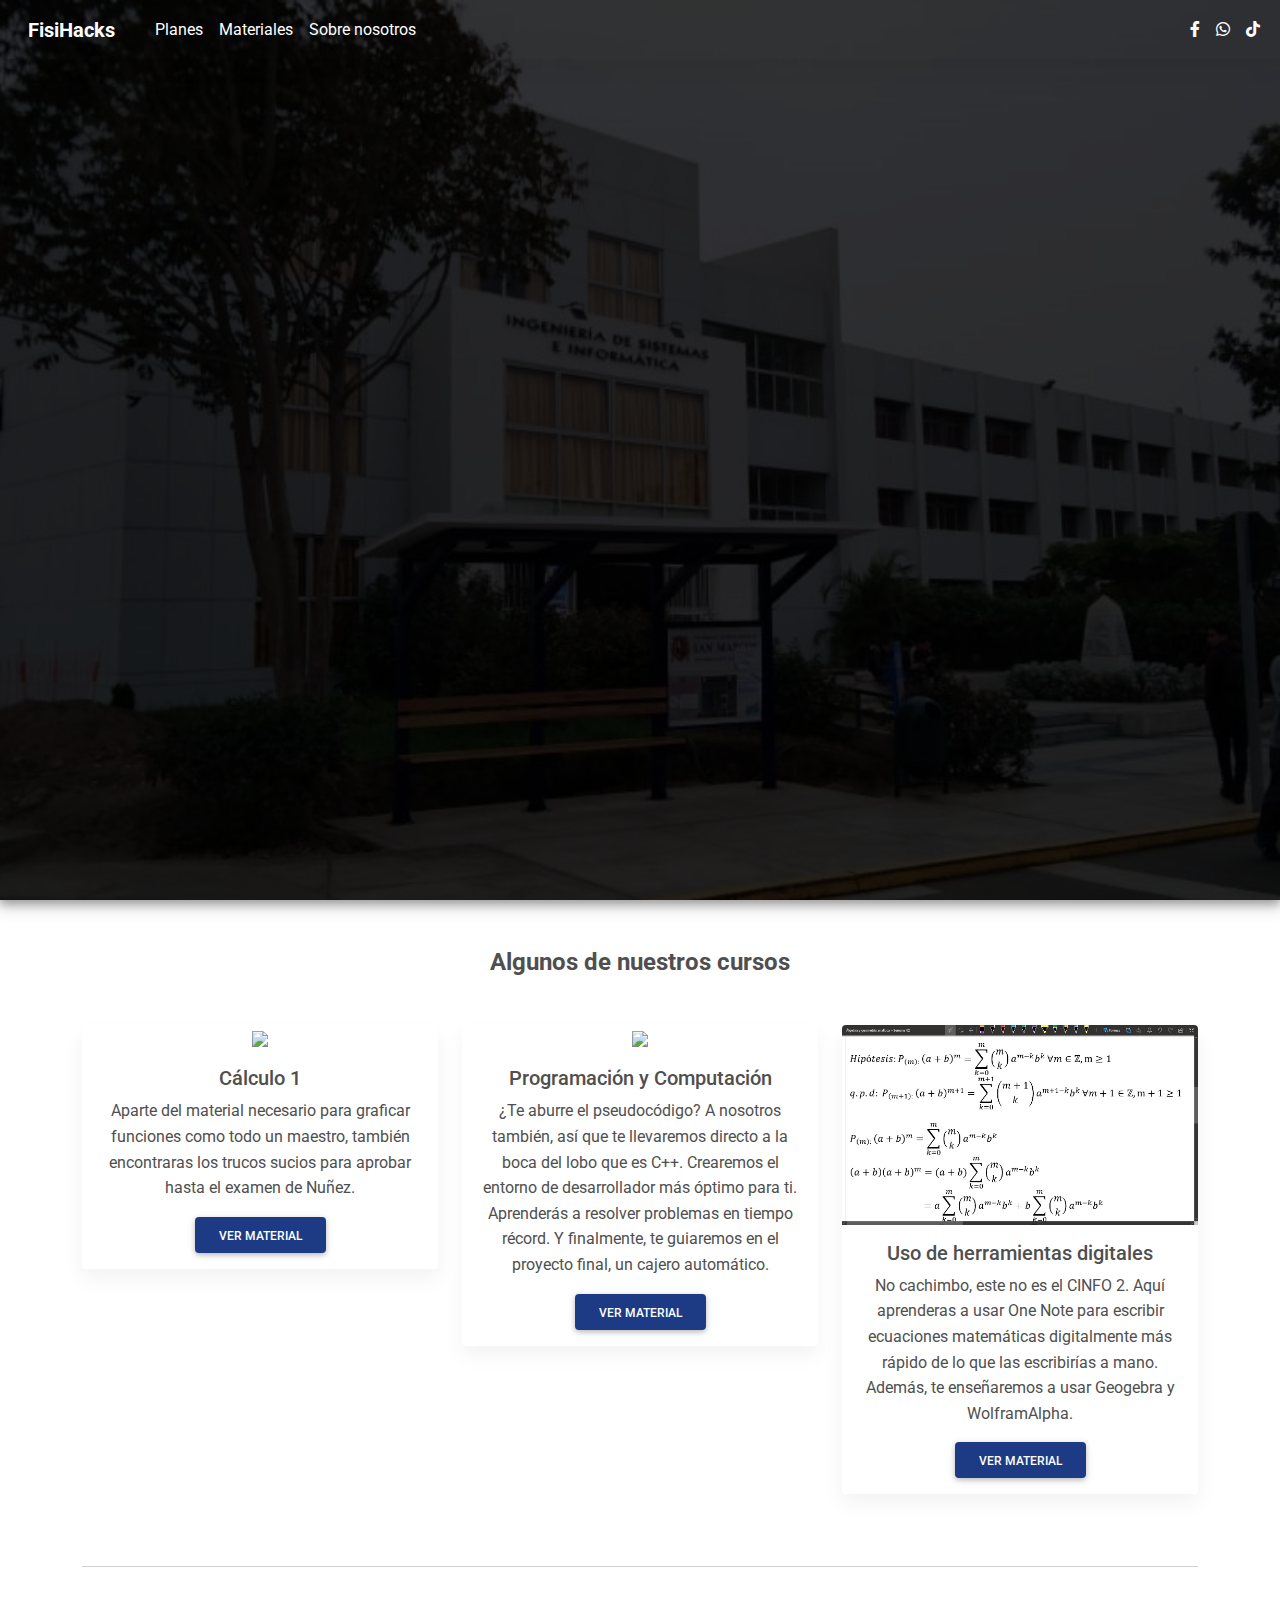
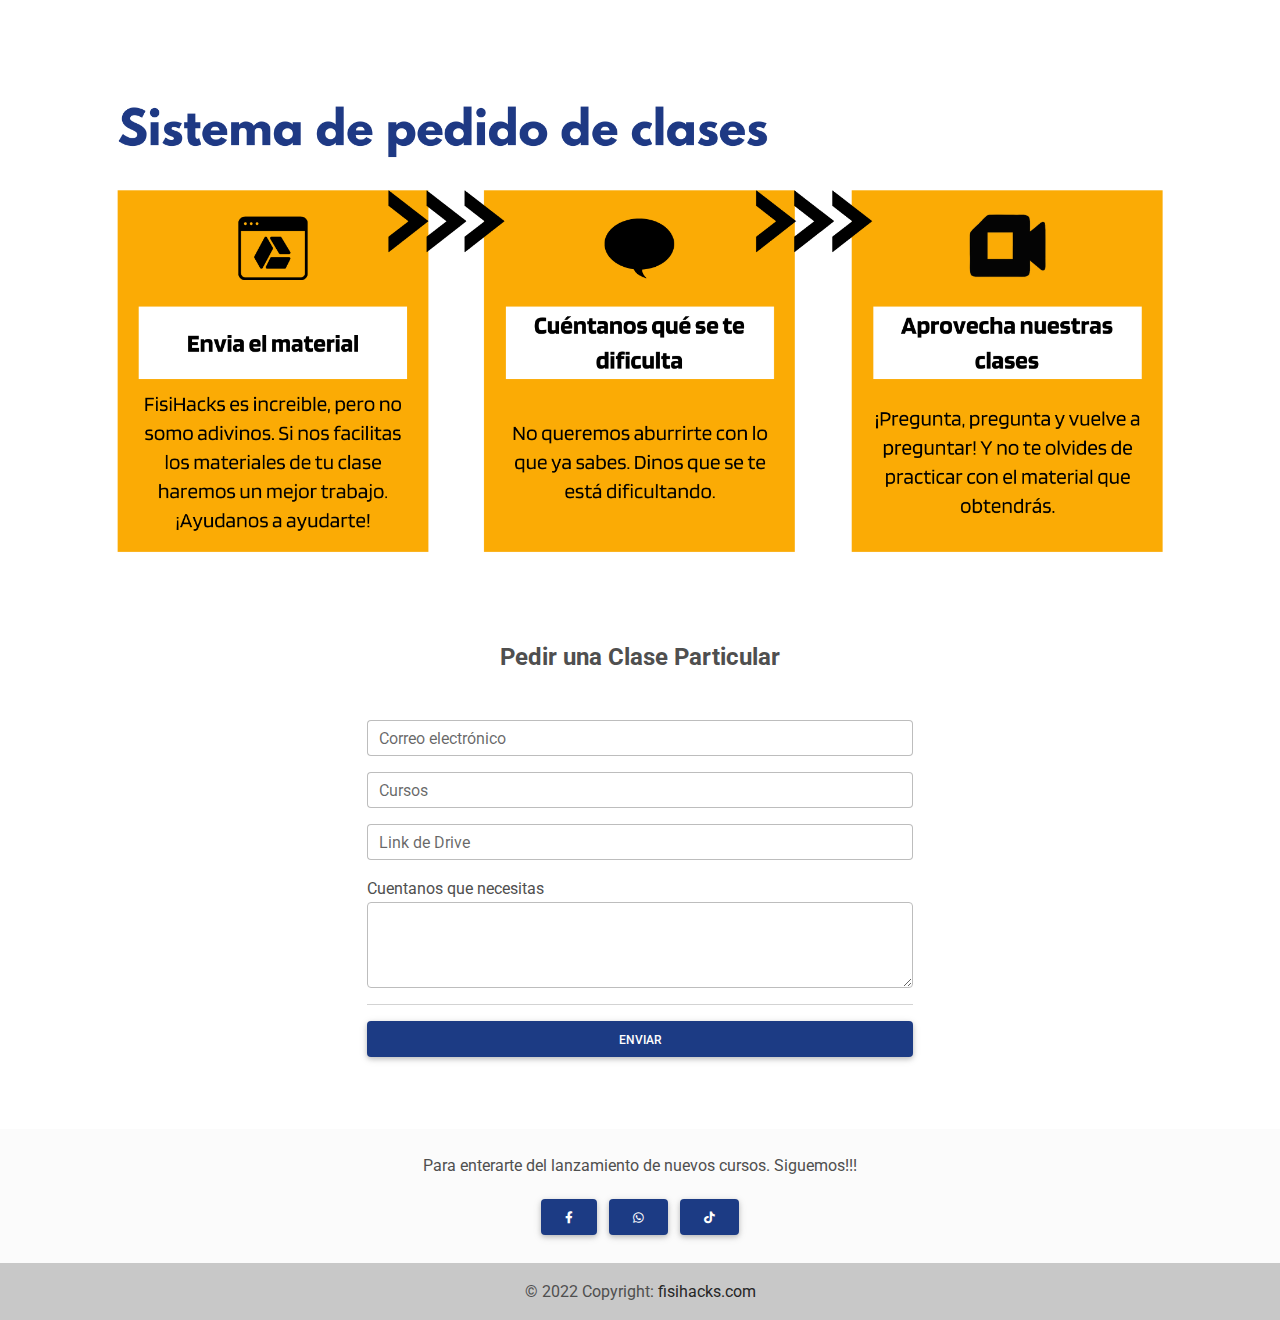
==== index-authorized.html @ 9dd4db98 "Adding login functionality" ====
<!DOCTYPE html>
<html lang="en">
  <head>
    <meta charset="UTF-8" />
    <meta
      name="viewport"
      content="width=device-width, initial-scale=1, shrink-to-fit=no"
    />
    <meta http-equiv="x-ua-compatible" content="ie=edge" />
    <title>FisiHacks</title>
    <!-- Favicon -->
    <link rel="icon" type="image/x-icon" href="img/favicon.ico" />
    <!-- Font Awesome -->
    <link
      rel="stylesheet"
      href="https://use.fontawesome.com/releases/v5.11.2/css/all.css"
    />
    <!-- Google Fonts Roboto -->
    <link
      rel="stylesheet"
      href="https://fonts.googleapis.com/css2?family=Roboto:wght@300;400;500;700&display=swap"
    />
    <link
      rel="stylesheet"
      href="https://cdnjs.cloudflare.com/ajax/libs/font-awesome/5.15.3/css/all.min.css"
      integrity="sha512-iBBXm8fW90+nuLcSKlbmrPcLa0OT92xO1BIsZ+ywDWZCvqsWgccV3gFoRBv0z+8dLJgyAHIhR35VZc2oM/gI1w=="
      crossorigin="anonymous"
    />
    <!-- MDB -->
    <link rel="stylesheet" href="css/mdb.min.css" />
    <!-- Custom styles -->
    <link rel="stylesheet" href="css/style.css" />
  </head>
  <body>
    <!--Main Navigation-->
    <header>
      <style>
        #intro {
          background-image: url('img/Fisi_background_01.jpg');
          height: 100vh;
        }

        /* Height for devices larger than 576px */
        @media (min-width: 992px) {
          #intro {
            margin-top: -58.59px;
          }
        }

        .navbar .nav-link {
          color: #fff !important;
        }
      </style>

      <!-- Navbar -->
      <nav
        id="main_header"
        class="navbar navbar-expand-lg navbar-dark d-none d-lg-block"
        style="z-index: 2000"
      >
        <div class="container-fluid">
          <!-- Navbar brand -->
          <a class="navbar-brand nav-link" href="">
            <strong>FisiHacks</strong>
          </a>
          <button
            class="navbar-toggler"
            type="button"
            data-mdb-toggle="collapse"
            data-mdb-target="#navbarExample01"
            aria-controls="navbarExample01"
            aria-expanded="false"
            aria-label="Toggle navigation"
          >
            <i class="fas fa-bars"></i>
          </button>
          <div class="collapse navbar-collapse" id="navbarExample01">
            <ul class="navbar-nav me-auto mb-2 mb-lg-0">
              <li class="nav-item">
                <a class="nav-link" href="onprogress.html">Planes</a>
              </li>
              <li class="nav-item active">
                <a
                  class="nav-link"
                  aria-current="page"
                  href="https://drive.google.com/drive/folders/1i6lGC59dPTChytb1AxdnDkibKsKeDvdb?usp=sharing"
                  target="_blank"
                  >Materiales</a
                >
              </li>
              <li class="nav-item">
                <a class="nav-link" href="onprogress.html" rel="nofollow"
                  >Sobre nosotros</a
                >
              </li>
            </ul>

            <ul class="navbar-nav d-flex flex-row">
              <!-- Icons -->
              <li class="nav-item me-3 me-lg-0">
                <a
                  class="nav-link"
                  href="https://www.facebook.com/people/FisiHacks/100088266984350/"
                  rel="nofollow"
                  target="_blank"
                >
                  <i class="fab fa-facebook-f"></i>
                </a>
              </li>
              <li class="nav-item me-3 me-lg-0">
                <a
                  class="nav-link"
                  href="https://chat.whatsapp.com/BIoM9AsCcpbEurdD3DkaoM"
                  rel="nofollow"
                  target="_blank"
                >
                  <i class="fab fa-whatsapp"></i>
                </a>
              </li>
              <li class="nav-item me-3 me-lg-0">
                <a
                  class="nav-link"
                  href="https://www.tiktok.com/@fisihacks"
                  rel="nofollow"
                  target="_blank"
                >
                  <i class="fab fa-tiktok"></i>
                </a>
              </li>
            </ul>
          </div>
        </div>
      </nav>
      <!-- Navbar -->

      <!-- Background image -->
      <div id="intro" class="bg-image shadow-2-strong">
        <div class="mask" style="background-color: rgba(0, 0, 0, 0.8)">
          <div
            class="container d-flex align-items-center justify-content-center text-center h-100"
          >
            <div class="container">
              <img width="85%" src="img/FisiHacks_logo_01.png" alt="" />
            </div>
          </div>
        </div>
      </div>
      <!-- Background image -->
    </header>
    <!--Main Navigation-->

    <!--Main layout-->
    <main class="mt-5">
      <div class="container">
        <!--Section: Courses-->
        <section class="text-center">
          <h4 class="mb-5"><strong>Algunos de nuestros cursos</strong></h4>

          <div class="row">
            <div class="col-lg-4 col-md-12 mb-4">
              <div class="card">
                <div
                  class="bg-image hover-overlay ripple"
                  data-mdb-ripple-color="light"
                >
                  <img
                    src="https://infolibros.org/wp-content/uploads/2021/07/Libros-de-Calculo-Diferencial.jpg"
                    class="img-fluid"
                  />
                  <a
                    href="https://drive.google.com/file/d/1j5_R15vPRSOsxlQNTEM7g14RhHxA3-Py/view?usp=sharing"
                    target="_blank"
                  >
                    <div
                      class="mask"
                      style="background-color: rgba(251, 251, 251, 0.15)"
                    ></div>
                  </a>
                </div>
                <div class="card-body">
                  <h5 class="card-title">Cálculo 1</h5>
                  <p class="card-text">
                    Aparte del material necesario para graficar funciones como
                    todo un maestro, también encontraras los trucos sucios para
                    aprobar hasta el examen de Nuñez.
                  </p>
                  <a
                    href="https://drive.google.com/file/d/1j5_R15vPRSOsxlQNTEM7g14RhHxA3-Py/view?usp=sharing"
                    target="_blank"
                    class="btn btn-primary"
                    >Ver material</a
                  >
                </div>
              </div>
            </div>

            <div class="col-lg-4 col-md-6 mb-4">
              <div class="card">
                <div
                  class="bg-image hover-overlay ripple"
                  data-mdb-ripple-color="light"
                >
                  <img
                    src="https://i0.wp.com/imgs.hipertextual.com/wp-content/uploads/2019/05/hipertextual-cursos-online-gratis-aprender-programar-c-2019879376.jpg?fit=1500%2C1000&quality=50&strip=all&ssl=1"
                    class="img-fluid"
                  />
                  <a
                    href="https://drive.google.com/file/d/14FjlfsZc5AvbU9Iaonw8R_euKF20Tw_i/view?usp=sharing"
                    target="_blank"
                  >
                    <div
                      class="mask"
                      style="background-color: rgba(251, 251, 251, 0.15)"
                    ></div>
                  </a>
                </div>
                <div class="card-body">
                  <h5 class="card-title">Programación y Computación</h5>
                  <p class="card-text">
                    ¿Te aburre el pseudocódigo? A nosotros también, así que te
                    llevaremos directo a la boca del lobo que es C++. Crearemos
                    el entorno de desarrollador más óptimo para ti. Aprenderás a
                    resolver problemas en tiempo récord. Y finalmente, te
                    guiaremos en el proyecto final, un cajero automático.
                  </p>
                  <a
                    href="https://drive.google.com/file/d/14FjlfsZc5AvbU9Iaonw8R_euKF20Tw_i/view?usp=sharing"
                    target="_blank"
                    class="btn btn-primary"
                    >Ver material</a
                  >
                </div>
              </div>
            </div>

            <div class="col-lg-4 col-md-6 mb-4">
              <div class="card">
                <div
                  class="bg-image hover-overlay ripple"
                  data-mdb-ripple-color="light"
                >
                  <img
                    src="img/Uso_de_herramientas_digitales_01.png"
                    class="img-fluid"
                  />
                  <a
                    href="https://drive.google.com/drive/folders/1W7O_yobjaJv3YjM_8ze2fglSR3cd8-m-?usp=share_link"
                    target="_blank"
                  >
                    <div
                      class="mask"
                      style="background-color: rgba(251, 251, 251, 0.15)"
                    ></div>
                  </a>
                </div>
                <div class="card-body">
                  <h5 class="card-title">Uso de herramientas digitales</h5>
                  <p class="card-text">
                    No cachimbo, este no es el CINFO 2. Aquí aprenderas a usar
                    One Note para escribir ecuaciones matemáticas digitalmente
                    más rápido de lo que las escribirías a mano. Además, te
                    enseñaremos a usar Geogebra y WolframAlpha.
                  </p>
                  <a
                    href="https://drive.google.com/drive/folders/1W7O_yobjaJv3YjM_8ze2fglSR3cd8-m-?usp=share_link"
                    target="_blank"
                    class="btn btn-primary"
                    >Ver material</a
                  >
                </div>
              </div>
            </div>
          </div>
        </section>
        <!--Section: Courses-->

        <hr class="my-5" />

        <!--Section: Form-->
        <a id="register-section"></a>
        <section class="mb-5">
          <div
            class="bg-image hover-overlay ripple"
            data-mdb-ripple-color="light"
          >
            <img src="img/pedido-clase.png" class="img-fluid" />
            <a href="#course-form">
              <div
                class="mask"
                style="background-color: rgba(251, 251, 251, 0.15)"
              ></div>
            </a>
          </div>
          <h4 class="mb-5 text-center">
            <strong>Pedir una Clase Particular</strong>
          </h4>
          <div class="row d-flex justify-content-center">
            <div class="col-md-6">
              <form id="course-form">
                <!-- Email input -->
                <div class="form-outline mb-3">
                  <input
                    type="email"
                    id="email"
                    class="form-control"
                    required
                  />
                  <label class="form-label" for="email"
                    >Correo electrónico</label
                  >
                </div>
                <!-- Course input -->
                <div class="form-outline mb-3">
                  <input
                    type="text"
                    id="course"
                    class="form-control"
                    required
                  />
                  <label class="form-label" for="course">Cursos</label>
                </div>
                <!-- Drive input -->
                <div class="form-outline mb-3">
                  <input type="text" id="drive" class="form-control" required />
                  <label class="form-label" for="drive">Link de Drive</label>
                </div>
                <!-- Message input -->
                <div class="form-group">
                  <label for="description">Cuentanos que necesitas</label>
                  <textarea
                    class="form-control"
                    id="description"
                    rows="3"
                  ></textarea>
                </div>
                <hr />

                <div id="alertPlaceholder"></div>
                <!-- Send button -->
                <button
                  id="send-button"
                  type="submit"
                  class="btn btn-primary btn-block mb-4"
                >
                  Enviar
                </button>

                <!-- Register buttons -->
                <!-- <div class="text-center">
                  <p>or sign up with:</p>
                  <button
                    type="button"
                    class="btn btn-primary btn-floating mx-1"
                  >
                    <i class="fab fa-facebook-f"></i>
                  </button>

                  <button
                    type="button"
                    class="btn btn-primary btn-floating mx-1"
                  >
                    <i class="fab fa-google"></i>
                  </button>

                  <button
                    type="button"
                    class="btn btn-primary btn-floating mx-1"
                  >
                    <i class="fab fa-twitter"></i>
                  </button>

                  <button
                    type="button"
                    class="btn btn-primary btn-floating mx-1"
                  >
                    <i class="fab fa-github"></i>
                  </button>
                </div> -->
                <!-- Register buttons -->
              </form>
            </div>
          </div>
        </section>
        <!--Section: Form-->
      </div>
    </main>
    <!--Main layout-->

    <!-- Footer -->
    <footer class="bg-light text-lg-start">
      <div class="text-center py-4 align-items-center">
        <p>Para enterarte del lanzamiento de nuevos cursos. Siguemos!!!</p>
        <a
          href="https://www.facebook.com/people/FisiHacks/100088266984350/"
          class="btn btn-primary m-1"
          role="button"
          rel="nofollow"
          target="_blank"
        >
          <i class="fab fa-facebook-f"></i>
        </a>
        <a
          href="https://chat.whatsapp.com/BIoM9AsCcpbEurdD3DkaoM"
          class="btn btn-primary m-1"
          role="button"
          rel="nofollow"
          target="_blank"
        >
          <i class="fab fa-whatsapp"></i>
        </a>
        <a
          href="https://www.tiktok.com/@fisihacks"
          class="btn btn-primary m-1"
          role="button"
          rel="nofollow"
          target="_blank"
        >
          <i class="fab fa-tiktok"></i>
        </a>
      </div>

      <!-- Copyright -->
      <div class="text-center p-3" style="background-color: rgba(0, 0, 0, 0.2)">
        © 2022 Copyright:
        <a class="text-dark" href="https://divorcedlance.github.io/fisihacks/"
          >fisihacks.com</a
        >
      </div>
      <!-- Copyright -->
    </footer>
    <!--Footer-->

    <!-- Firesbase Scripts -->
    <script type="module" src="js/firebase.js"></script>
    <script type="module" src="js/firestore.js"></script>
    <!-- Bootstrap 5.2 Scripts-->
    <script
      src="https://cdn.jsdelivr.net/npm/bootstrap@5.2.1/dist/js/bootstrap.bundle.min.js"
      integrity="sha384-u1OknCvxWvY5kfmNBILK2hRnQC3Pr17a+RTT6rIHI7NnikvbZlHgTPOOmMi466C8"
      crossorigin="anonymous"
    ></script>
    <!-- MDB -->
    <script type="text/javascript" src="js/mdb.min.js"></script>
    <!-- Custom scripts -->
    <script type="module" src="js/app4.js"></script>
    <script type="text/javascript" src="js/script.js"></script>
  </body>
</html>
---- css/style.css ----
.btn-primary {
    background-color: #1c3b84;
    border-color: #1c3b84;
    color: #fff;
};

.fisi-y {
    border-color: #f0ad4e;
    color: #f0ad4e;
}

/* #main_header {
    position: fixed;
    top: 0;
    z-index: 999;
} */

body::-webkit-scrollbar-track
{
	-webkit-box-shadow: inset 0 0 6px rgba(0,0,0,0.3);
	background-color: #8b8b8b;
}

body::-webkit-scrollbar
{
	width: 6px;
	background-color: #8b8b8b;
}

body::-webkit-scrollbar-thumb
{
	background-color: #000000;
}

/* .fa-tiktok {
    color: #111111;
    
    filter: drop-shadow(2px 0px 0px #FD3E3E) drop-shadow(-2px -2px 0px #4DE8F4);
  } */
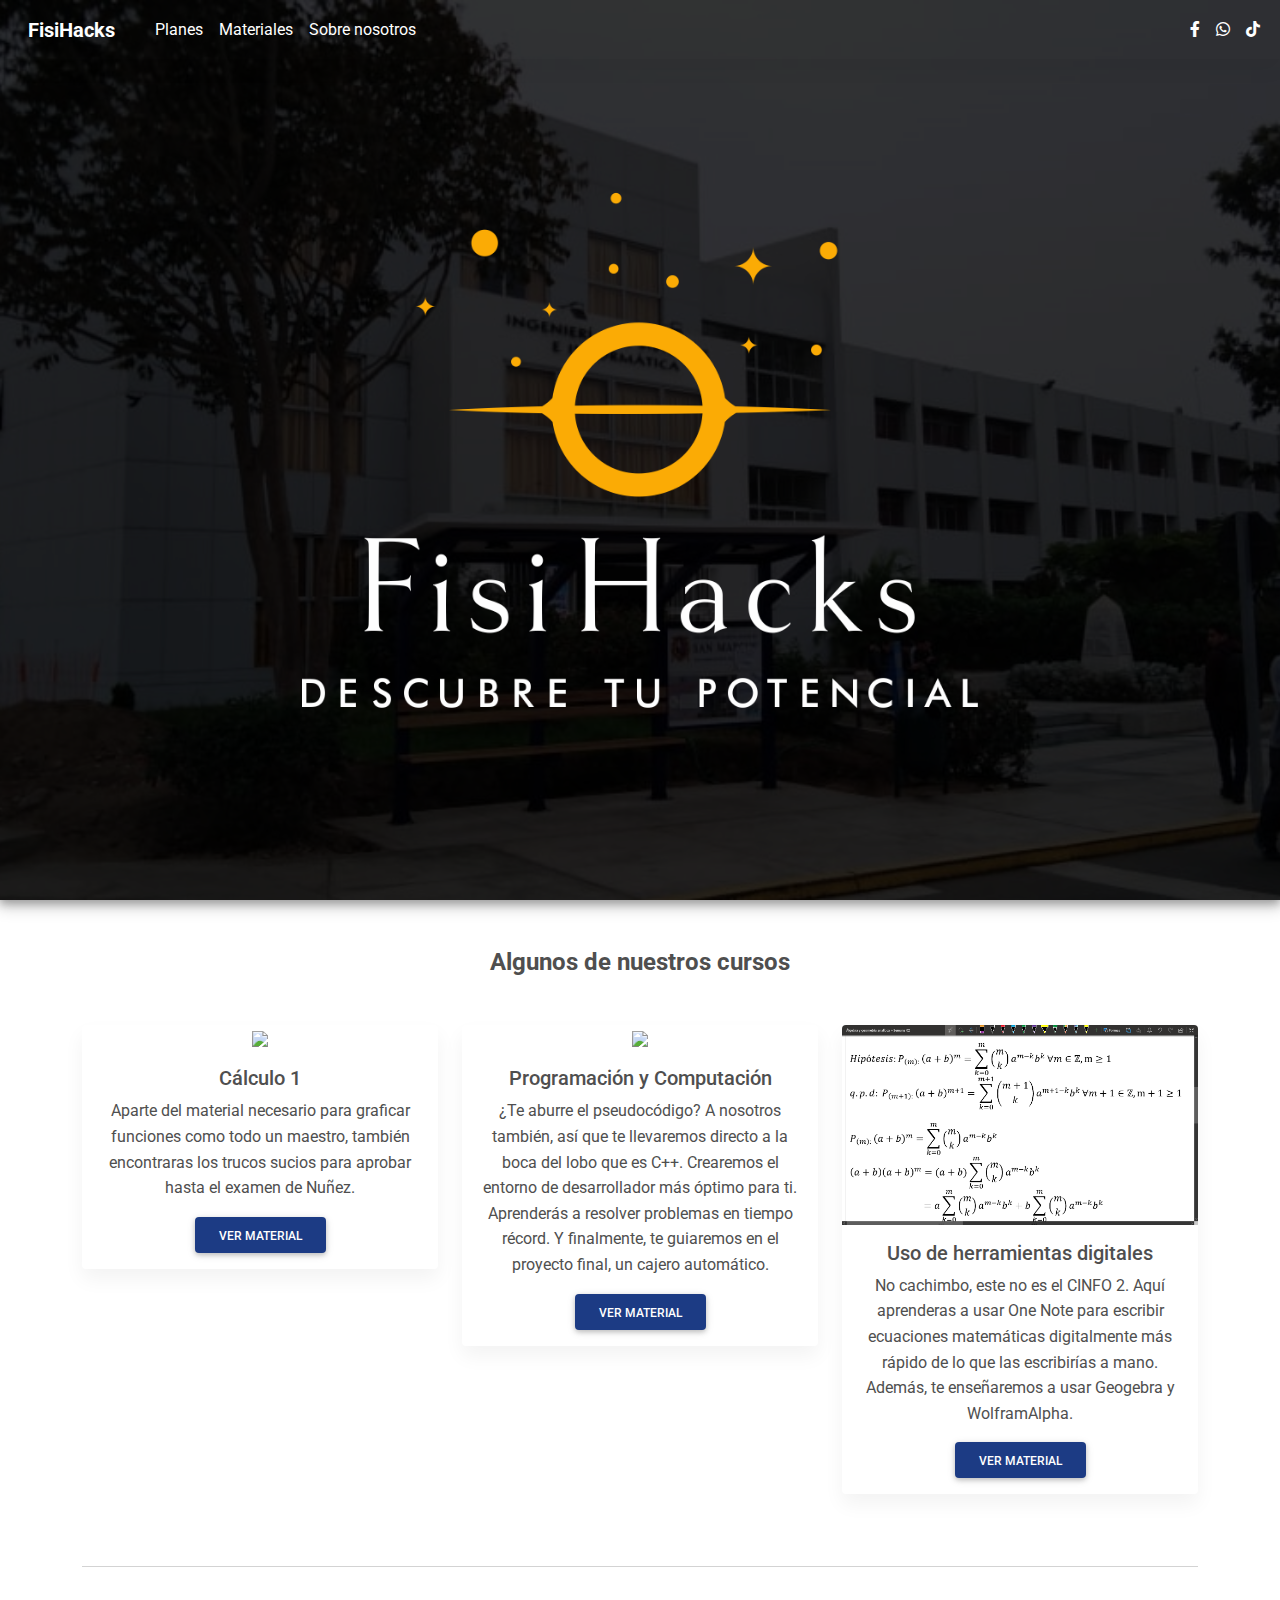
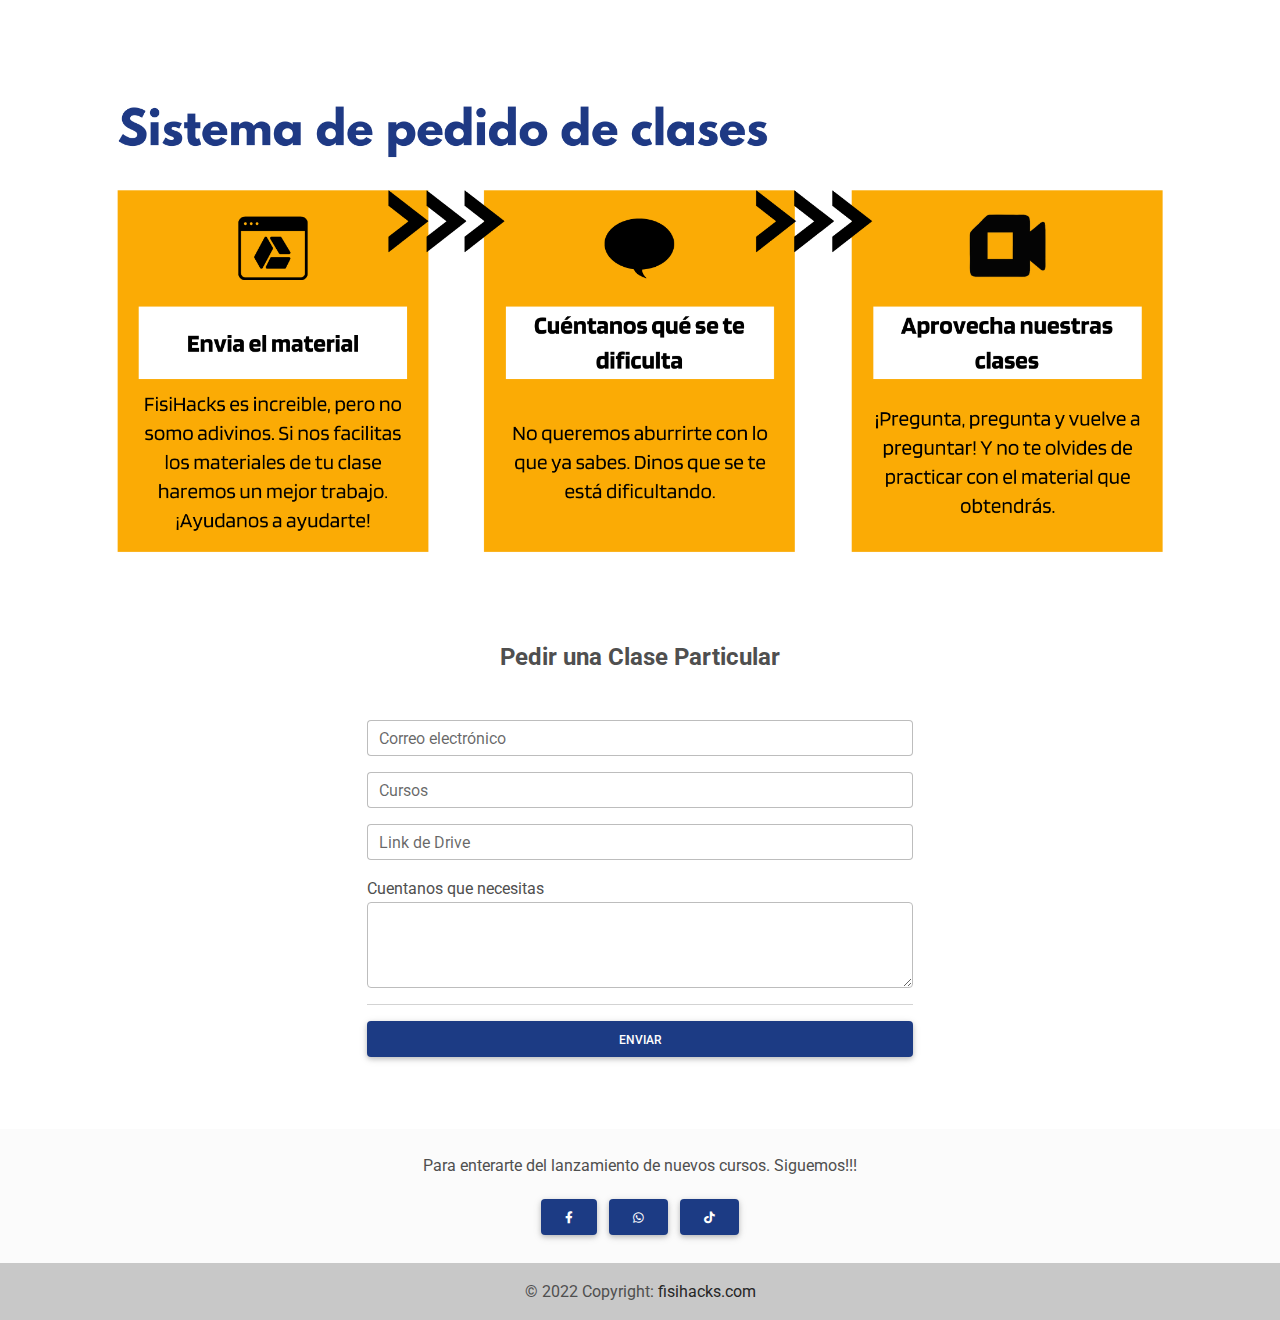
==== commit bcbfa5f0: "Fixing logo problem" ====
--- a/index-authorized.html
+++ b/index-authorized.html
@@ -140,7 +140,7 @@
             class="container d-flex align-items-center justify-content-center text-center h-100"
           >
             <div class="container">
-              <img width="85%" src="img/FisiHacks_logo_01.png" alt="" />
+              <img width="85%" src="img/FisiHacks_Logo_01.png" alt="" />
             </div>
           </div>
         </div>
